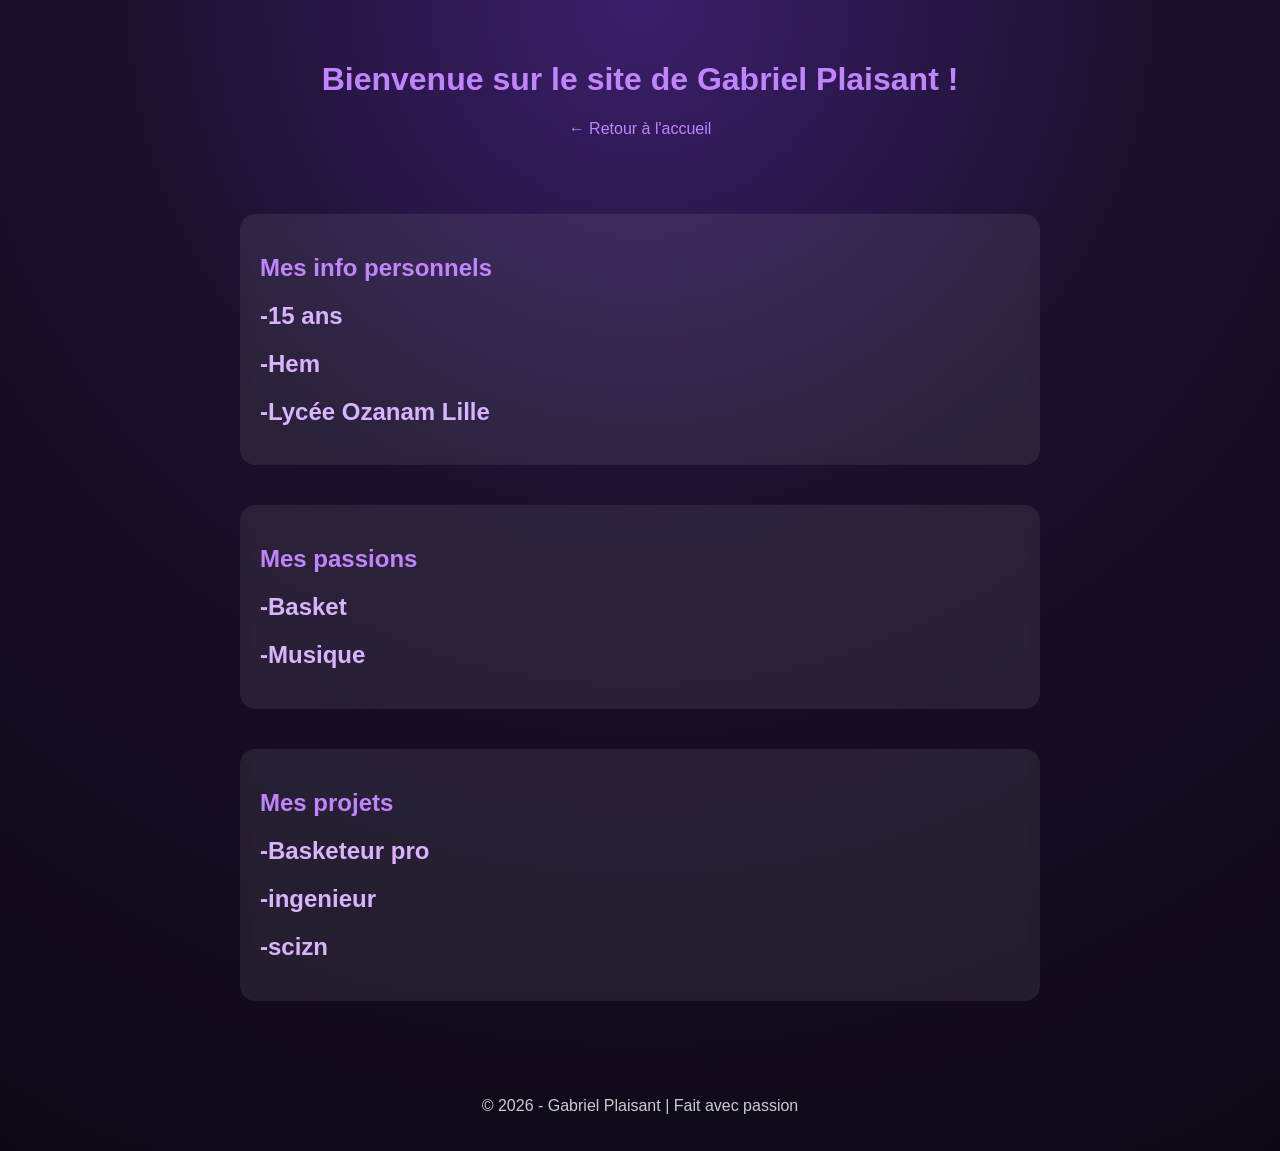
==== gabriel1.html @ 65876d32 "ajout de mon portfolio Gabriel" ====
<!DOCTYPE html>
<html lang="fr">
<head>
<meta charset="UTF-8">
<meta name="viewport" content="width=device-width, initial-scale=1.0">
<title>Mon Portfolio - Gabriel Plaisant</title>

<style>
    body {
        margin: 0;
        min-height: 100vh;
        background: radial-gradient(
            circle at top,
            #3b1f6b,
            #1a102b 40%,
            #0d0715 100%
        );
        color: white;
        font-family: Arial, sans-serif;
    }

    header {
        text-align: center;
        padding: 40px 20px;
    }

    h1 {
        color: #c084fc;
    }

    h2 {
        color: #d8b4fe;
    }

    main {
        max-width: 800px;
        margin: auto;
        padding: 20px;
    }

    section {
        background: rgba(255, 255, 255, 0.08);
        padding: 20px;
        border-radius: 15px;
        backdrop-filter: blur(5px);
    }

    a {
        color: #c084fc;
        text-decoration: none;
    }

    a:hover {
        text-decoration: underline;
    }

    footer {
        text-align: center;
        padding: 20px;
        margin-top: 40px;
        color: #cccccc;
    }
</style>
</head>

<body>

<header>
    <h1>Bienvenue sur le site de Gabriel Plaisant !</h1>
    <p><a href="gabriel1.html">← Retour à l'accueil</a></p>
</header>


<main>
    <!-- Ta présentation -->
    <section>
        <h1>Mes info personnels</h1>
        <h2>-15 ans</h2>
        <h2>-Hem</h2>
        <h2>-Lycée Ozanam Lille</h2>
    </section>
</main>

<main>
    <!-- Ta présentation -->
    <section>
        <h1>Mes passions</h1>
        <h2>-Basket</h2>
        <h2>-Musique</h2>
    </section>
</main>

<main>
    <!-- Ta présentation -->
    <section>
        <h1>Mes projets</h1>
        <h2>-Basketeur pro</h2>
        <h2>-ingenieur </h2>
        <h2>-scizn</h2>
    </section>
</main>

<footer>
    <p>© 2026 - Gabriel Plaisant | Fait avec passion</p>
</footer>

<script src="script.js"></script>

</body>
</html>
<link rel="stylesheet" href="gabriel.css">
---- gabriel.css ----
body {
    margin: 0;
    min-height: 100vh;
    background: radial-gradient(
        circle at top,
        #3b1f6b,
        #1a102b 40%,
        #0d0715 100%
    );
    color: white;
    font-family: Arial, sans-serif;
}

header {
    text-align: center;
    padding: 40px 20px;
}

h1 {
    color: #c084fc;
}

h2 {
    color: #d8b4fe;
}

main {
    max-width: 800px;
    margin: auto;
    padding: 20px;
}

section {
    background: rgba(255, 255, 255, 0.08);
    padding: 20px;
    border-radius: 15px;
    backdrop-filter: blur(5px);
}

a {
    color: #c084fc;
    text-decoration: none;
}

a:hover {
    text-decoration: underline;
}

footer {
    text-align: center;
    padding: 20px;
    margin-top: 40px;
    color: #cccccc;
}
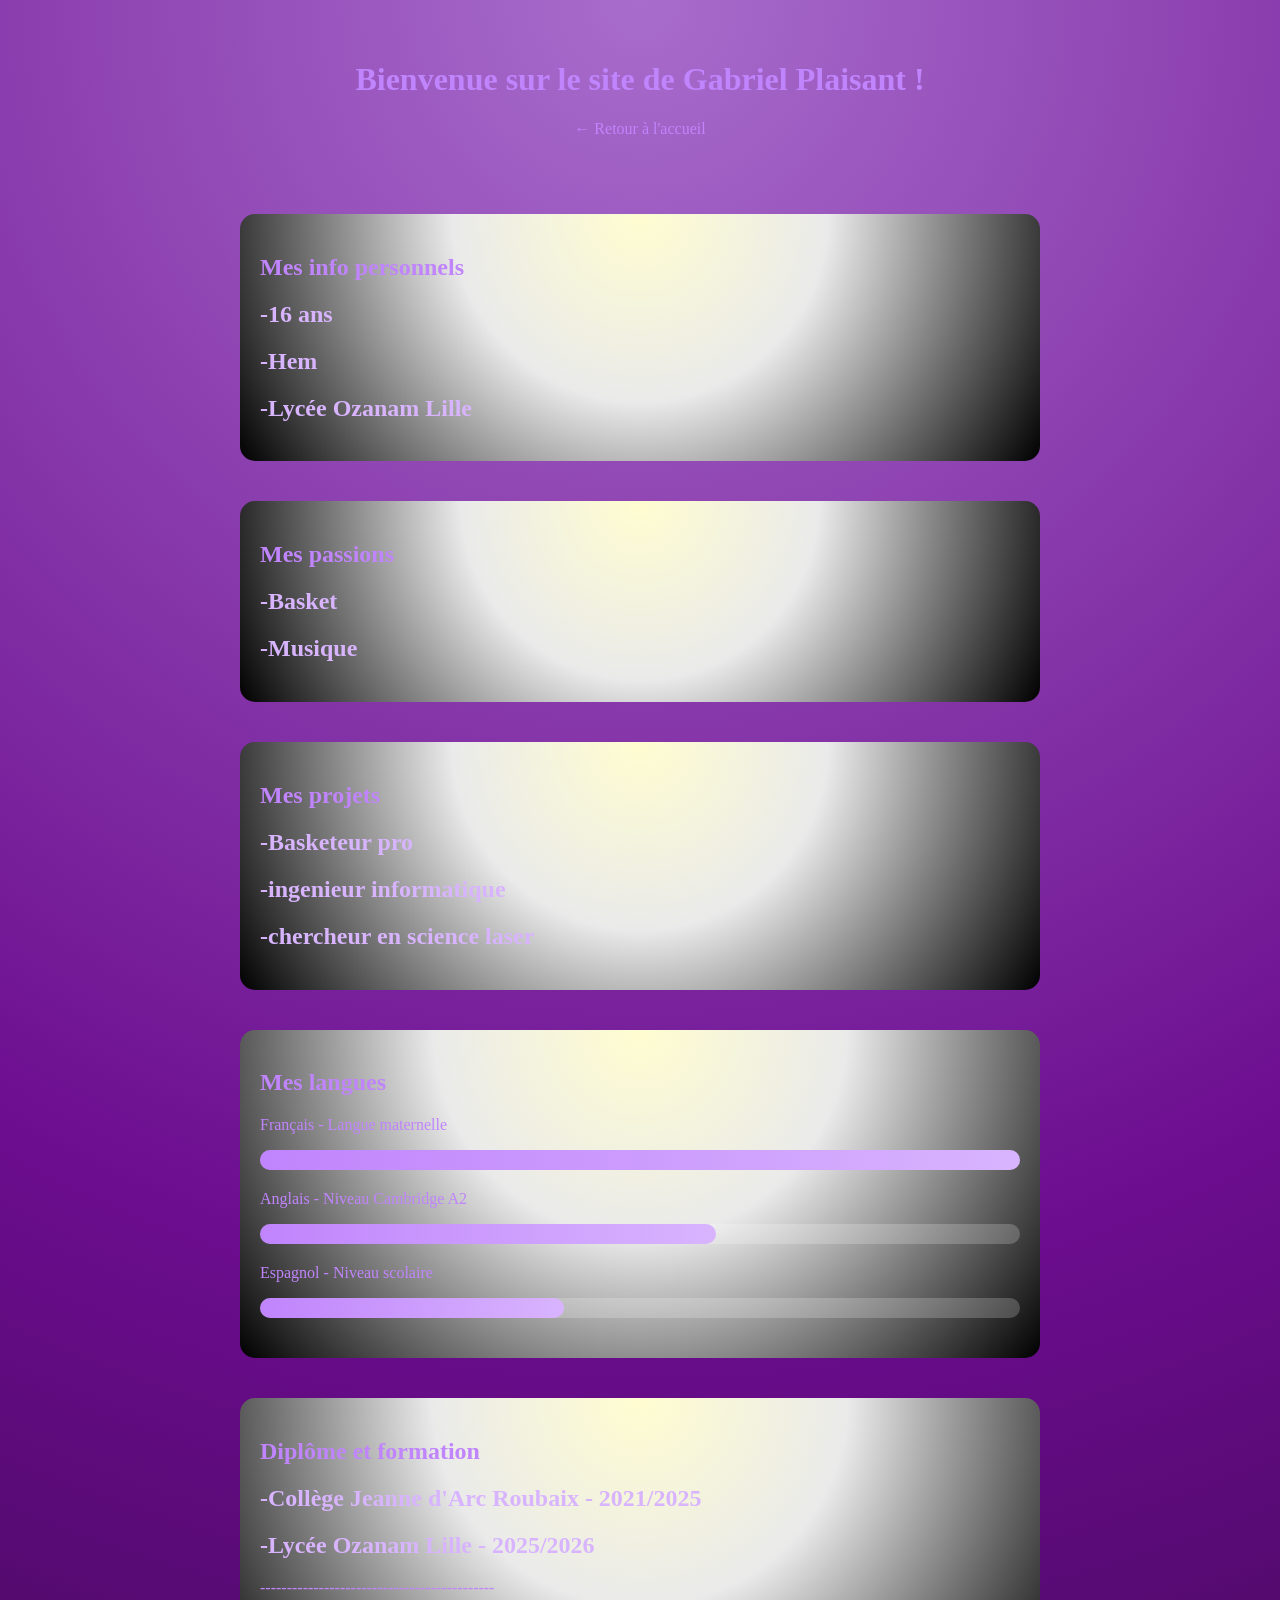
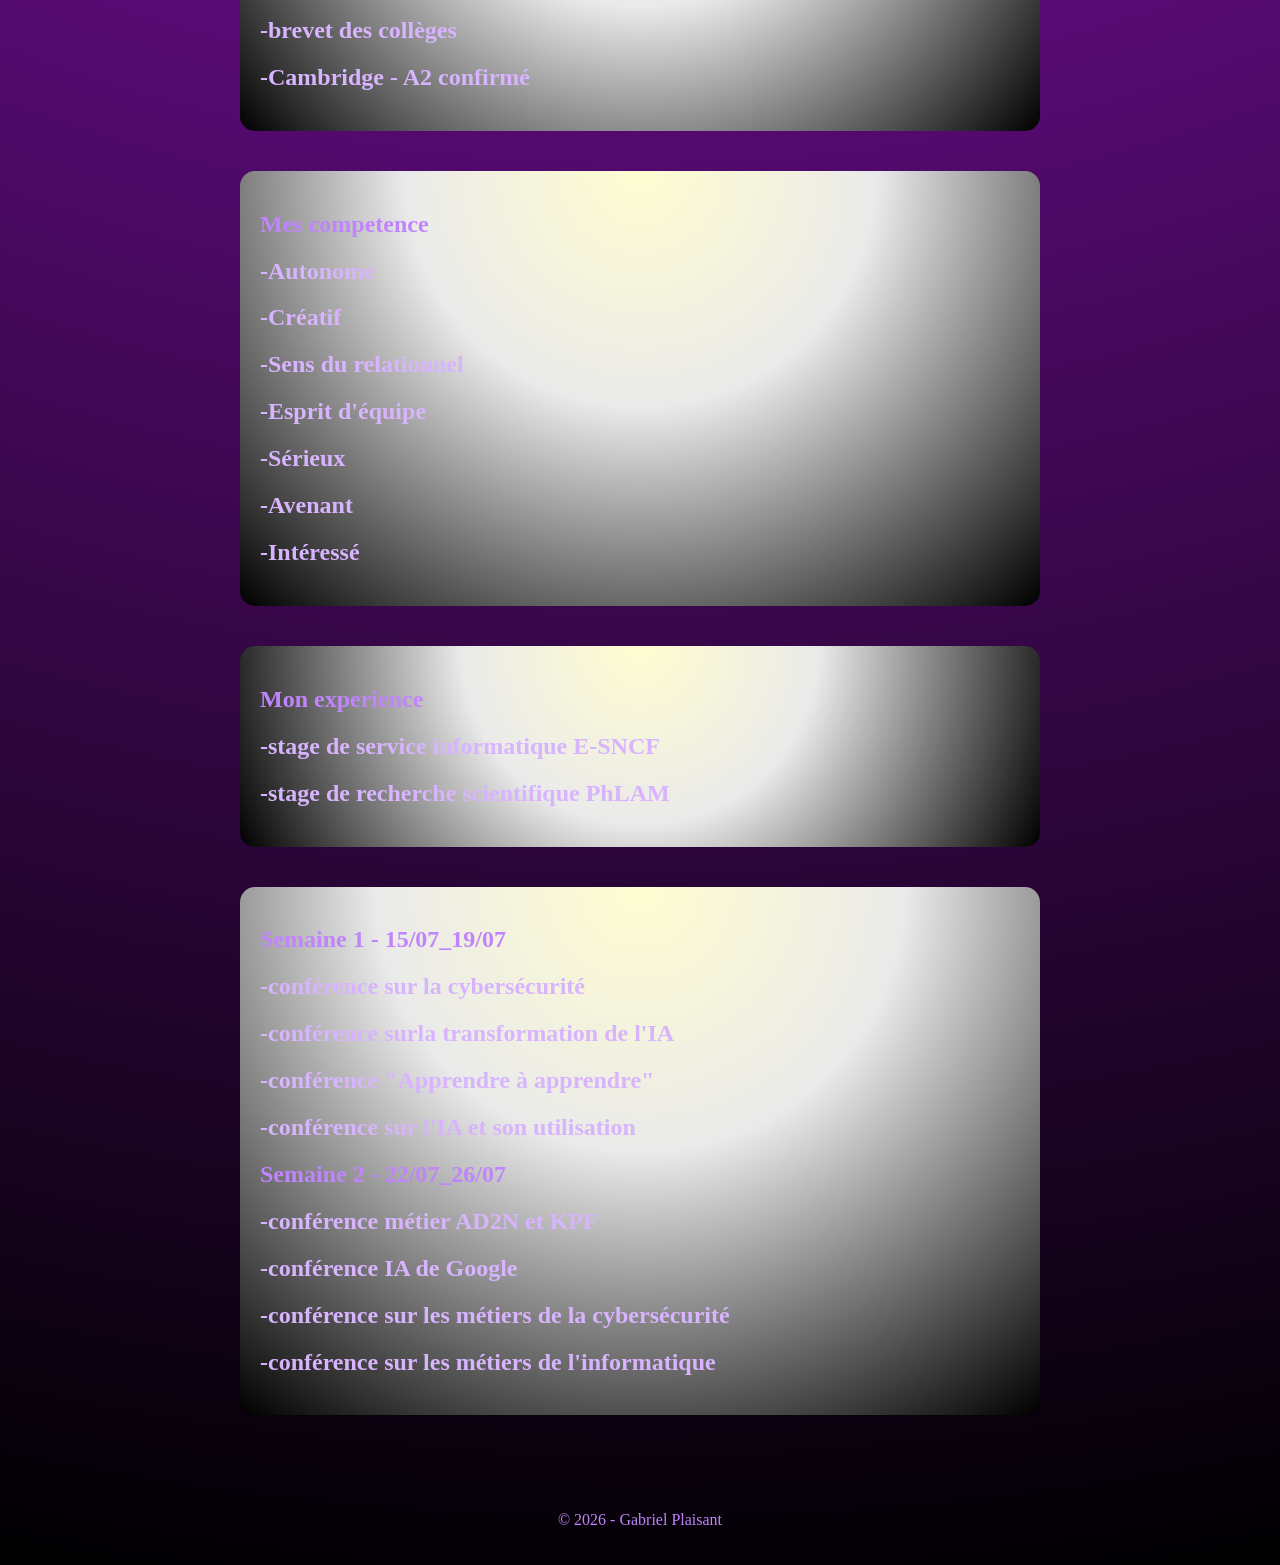
==== commit fbcf15cd: "vendredi" ====
--- a/gabriel1.html
+++ b/gabriel1.html
@@ -1,111 +1,176 @@
-<!DOCTYPE html>
-<html lang="fr">
-<head>
-<meta charset="UTF-8">
-<meta name="viewport" content="width=device-width, initial-scale=1.0">
-<title>Mon Portfolio - Gabriel Plaisant</title>
-
-<style>
-    body {
-        margin: 0;
-        min-height: 100vh;
-        background: radial-gradient(
-            circle at top,
-            #3b1f6b,
-            #1a102b 40%,
-            #0d0715 100%
-        );
-        color: white;
-        font-family: Arial, sans-serif;
-    }
-
-    header {
-        text-align: center;
-        padding: 40px 20px;
-    }
-
-    h1 {
-        color: #c084fc;
-    }
-
-    h2 {
-        color: #d8b4fe;
-    }
-
-    main {
-        max-width: 800px;
-        margin: auto;
-        padding: 20px;
-    }
-
-    section {
-        background: rgba(255, 255, 255, 0.08);
-        padding: 20px;
-        border-radius: 15px;
-        backdrop-filter: blur(5px);
-    }
-
-    a {
-        color: #c084fc;
-        text-decoration: none;
-    }
-
-    a:hover {
-        text-decoration: underline;
-    }
-
-    footer {
-        text-align: center;
-        padding: 20px;
-        margin-top: 40px;
-        color: #cccccc;
-    }
-</style>
-</head>
-
-<body>
-
-<header>
-    <h1>Bienvenue sur le site de Gabriel Plaisant !</h1>
-    <p><a href="gabriel1.html">← Retour à l'accueil</a></p>
-</header>
-
-
-<main>
-    <!-- Ta présentation -->
-    <section>
-        <h1>Mes info personnels</h1>
-        <h2>-15 ans</h2>
-        <h2>-Hem</h2>
-        <h2>-Lycée Ozanam Lille</h2>
-    </section>
-</main>
-
-<main>
-    <!-- Ta présentation -->
-    <section>
-        <h1>Mes passions</h1>
-        <h2>-Basket</h2>
-        <h2>-Musique</h2>
-    </section>
-</main>
-
-<main>
-    <!-- Ta présentation -->
-    <section>
-        <h1>Mes projets</h1>
-        <h2>-Basketeur pro</h2>
-        <h2>-ingenieur </h2>
-        <h2>-scizn</h2>
-    </section>
-</main>
-
-<footer>
-    <p>© 2026 - Gabriel Plaisant | Fait avec passion</p>
-</footer>
-
-<script src="script.js"></script>
-
-</body>
-</html>
-<link rel="stylesheet" href="gabriel.css">
+<!DOCTYPE html>
+<html lang="fr">
+<head>
+<meta charset="UTF-8">
+<meta name="viewport" content="width=device-width, initial-scale=1.0">
+<title>Mon Portfolio - Gabriel Plaisant</title>
+
+<style>
+ body {
+ margin: 0;
+ min-height: 100vh;
+ background: radial-gradient(
+ circle at top,
+ #3b1f6b,
+ #1a102b 40%,
+ #0d0715 100%
+ );
+ color: white;
+ font-family: Press start 2P, cursive;
+ }
+
+ header {
+ text-align: center;
+ padding: 40px 20px;
+ }
+
+ h1 {
+ color: #c084fc;
+ }
+
+ h2 {
+ color: #d8b4fe;
+ }
+
+ main {
+ max-width: 800px;
+ margin: auto;
+ padding: 20px;
+ }
+
+ section {
+ background: rgba(255, 255, 255, 0.08);
+ padding: 20px;
+ border-radius: 15px;
+ backdrop-filter: blur(5px);
+ }
+
+ a {
+ color: #c084fc;
+ text-decoration: none;
+ }
+
+ a:hover {
+ text-decoration: underline;
+ }
+
+ footer {
+ text-align: center;
+ padding: 20px;
+ margin-top: 40px;
+ color: #cccccc;
+ }
+</style>
+</head>
+
+<body>
+
+<header>
+ <h1>Bienvenue sur le site de Gabriel Plaisant !</h1>
+ <p><a href="index.html">← Retour à l'accueil</a></p>
+</header>
+
+
+<main>
+ <section>
+ <h1>Mes info personnels</h1>
+ <h2>-16 ans</h2>
+ <h2>-Hem</h2>
+ <h2>-Lycée Ozanam Lille</h2>
+ </section>
+</main>
+
+<main>
+ <section>
+ <h1>Mes passions</h1>
+ <h2>-Basket</h2>
+ <h2>-Musique</h2>
+ </section>
+</main>
+
+<main>
+ <section>
+ <h1>Mes projets</h1>
+ <h2>-Basketeur pro</h2>
+ <h2>-ingenieur informatique</h2>
+ <h2>-chercheur en science laser</h2>
+ </section>
+</main>
+
+<main>
+ <section>
+ <h1>Mes langues</h1>
+
+ <p> Français - Langue maternelle</p>
+ <div class="barre">
+ <div class="niveau francais"></div>
+ </div>
+
+ <p> Anglais - Niveau Cambridge A2</p>
+ <div class="barre">
+ <div class="niveau anglais"></div>
+ </div>
+
+ <p> Espagnol - Niveau scolaire</p>
+ <div class="barre">
+ <div class="niveau espagnol"></div>
+ </div>
+
+ </section>
+</main>
+
+<main>
+ <section>
+ <h1>Diplôme et formation</h1>
+ <h2>-Collège Jeanne d'Arc Roubaix - 2021/2025</h2>
+ <h2>-Lycée Ozanam Lille - 2025/2026</h2>
+ <p>--------------------------------------------</p>
+ <h2>-brevet des collèges</h2>
+ <h2>-Cambridge - A2 confirmé</h2>
+ </section>
+</main>
+
+<main>
+ <section>
+ <h1>Mes competence</h1>
+ <h2>-Autonome</h2>
+ <h2>-Créatif</h2>
+ <h2>-Sens du relationnel</h2>
+ <h2>-Esprit d'équipe</h2>
+ <h2>-Sérieux</h2>
+ <h2>-Avenant</h2>
+ <h2>-Intéressé</h2>
+ </section>
+</main>
+
+<main>
+ <section>
+ <h1>Mon experience</h1>
+ <h2>-stage de service informatique E-SNCF</h2>
+ <h2>-stage de recherche scientifique PhLAM</h2>
+ </section>
+</main>
+<main> 
+ <section>
+ <h1>Semaine 1 - 15/07_19/07</h1>
+ <h2>-conférence sur la cybersécurité</h2>
+ <h2>-conférence surla transformation de l'IA</h2>
+ <h2>-conférence "Apprendre à apprendre"</h2>
+ <h2>-conférence sur l'IA et son utilisation</h2>
+ <h1>Semaine 2 - 22/07_26/07</h1>
+ <h2>-conférence métier AD2N et KPF</h2>
+ <h2>-conférence IA de Google</h2>
+ <h2>-conférence sur les métiers de la cybersécurité</h2>
+ <h2>-conférence sur les métiers de l'informatique</h2>
+ </section>
+</main>
+
+<footer>
+ <p>© 2026 - Gabriel Plaisant</p>
+</footer>
+
+<script src="script.js"></script>
+
+</body>
+</html>
+<link rel="stylesheet" href="gabriel.css">
--- a/gabriel.css
+++ b/gabriel.css
@@ -1,54 +1,87 @@
-body {
-    margin: 0;
-    min-height: 100vh;
-    background: radial-gradient(
-        circle at top,
-        #3b1f6b,
-        #1a102b 40%,
-        #0d0715 100%
-    );
-    color: white;
-    font-family: Arial, sans-serif;
-}
-
-header {
-    text-align: center;
-    padding: 40px 20px;
-}
-
-h1 {
-    color: #c084fc;
-}
-
-h2 {
-    color: #d8b4fe;
-}
-
-main {
-    max-width: 800px;
-    margin: auto;
-    padding: 20px;
-}
-
-section {
-    background: rgba(255, 255, 255, 0.08);
-    padding: 20px;
-    border-radius: 15px;
-    backdrop-filter: blur(5px);
-}
-
-a {
-    color: #c084fc;
-    text-decoration: none;
-}
-
-a:hover {
-    text-decoration: underline;
-}
-
-footer {
-    text-align: center;
-    padding: 20px;
-    margin-top: 40px;
-    color: #cccccc;
+body {
+ margin: 0;
+ min-height: 100vh;
+ background: radial-gradient(
+ circle at top,
+ #a86dcc,
+ #6c0d8f 40%,
+ #000000 100%
+ );
+ color: white;
+ font-family: Press start 2P, cursive;
+}
+
+header {
+ text-align: center;
+ padding: 40px 20px;
+}
+
+h1 {
+ color: #c084fc;
+}
+
+h2 {
+ color: #d8b4fe;
+}
+p {
+ color:#c084fc
+}
+
+main {
+ max-width: 800px;
+ margin: auto;
+ padding: 20px;
+}
+
+section {
+ background: radial-gradient(
+ circle at top,
+ #FFFDD0,
+ #EAEAEA 40%,
+ #000000 100%
+ );
+ padding: 20px;
+ border-radius: 15px;
+ backdrop-filter: blur(5px);
+}
+
+a {
+ color: #c084fc;
+ text-decoration: none;
+}
+
+a:hover {
+ text-decoration: underline;
+}
+
+footer {
+ text-align: center;
+ padding: 20px;
+ margin-top: 40px;
+ color: #cccccc;
+}
+.barre {
+ width: 100%;
+ height: 20px;
+ background-color: rgba(255,255,255,0.2);
+ border-radius: 10px;
+ margin-bottom: 20px;
+}
+
+.niveau {
+ height: 100%;
+ border-radius: 10px;
+ background: linear-gradient(90deg, #c084fc, #d8b4fe);
+}
+
+.francais {
+ width: 100%;
+}
+
+.anglais {
+ width: 60%;
+}
+
+.espagnol {
+ width: 40%;
 }
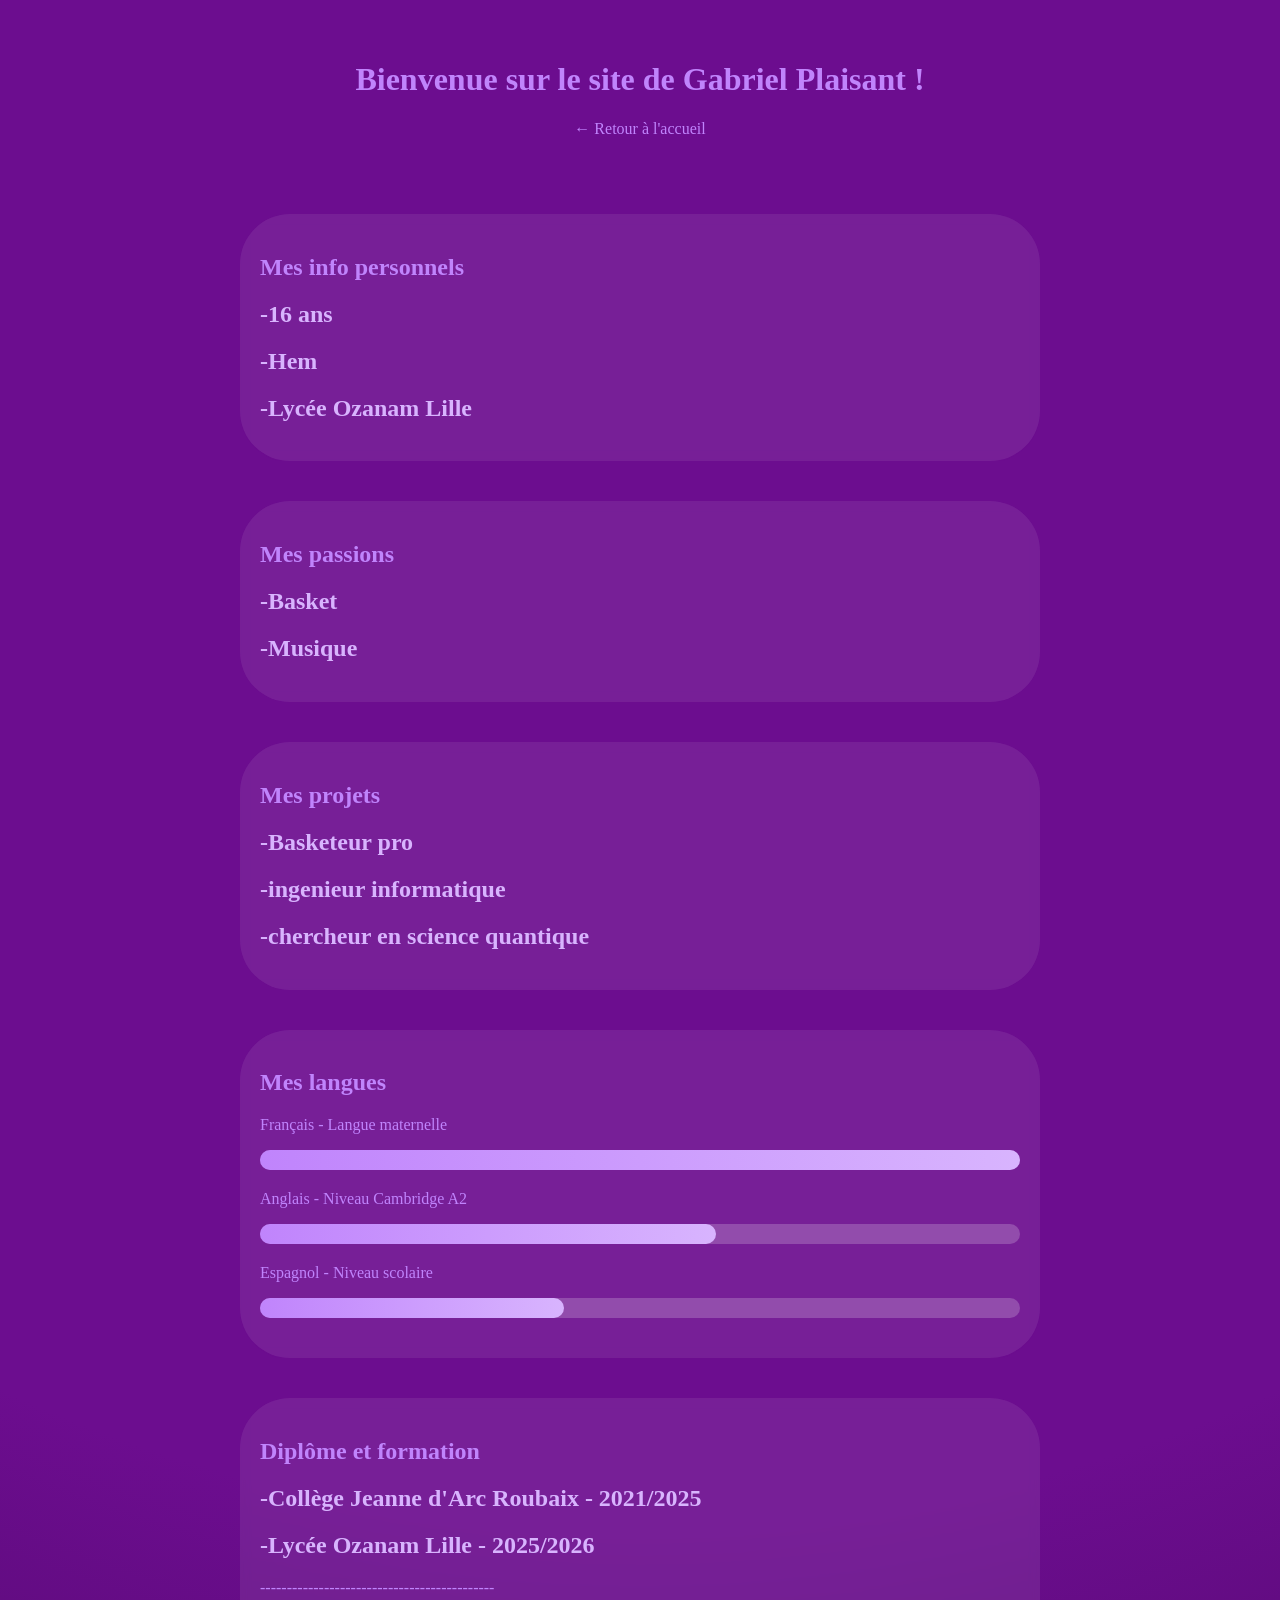
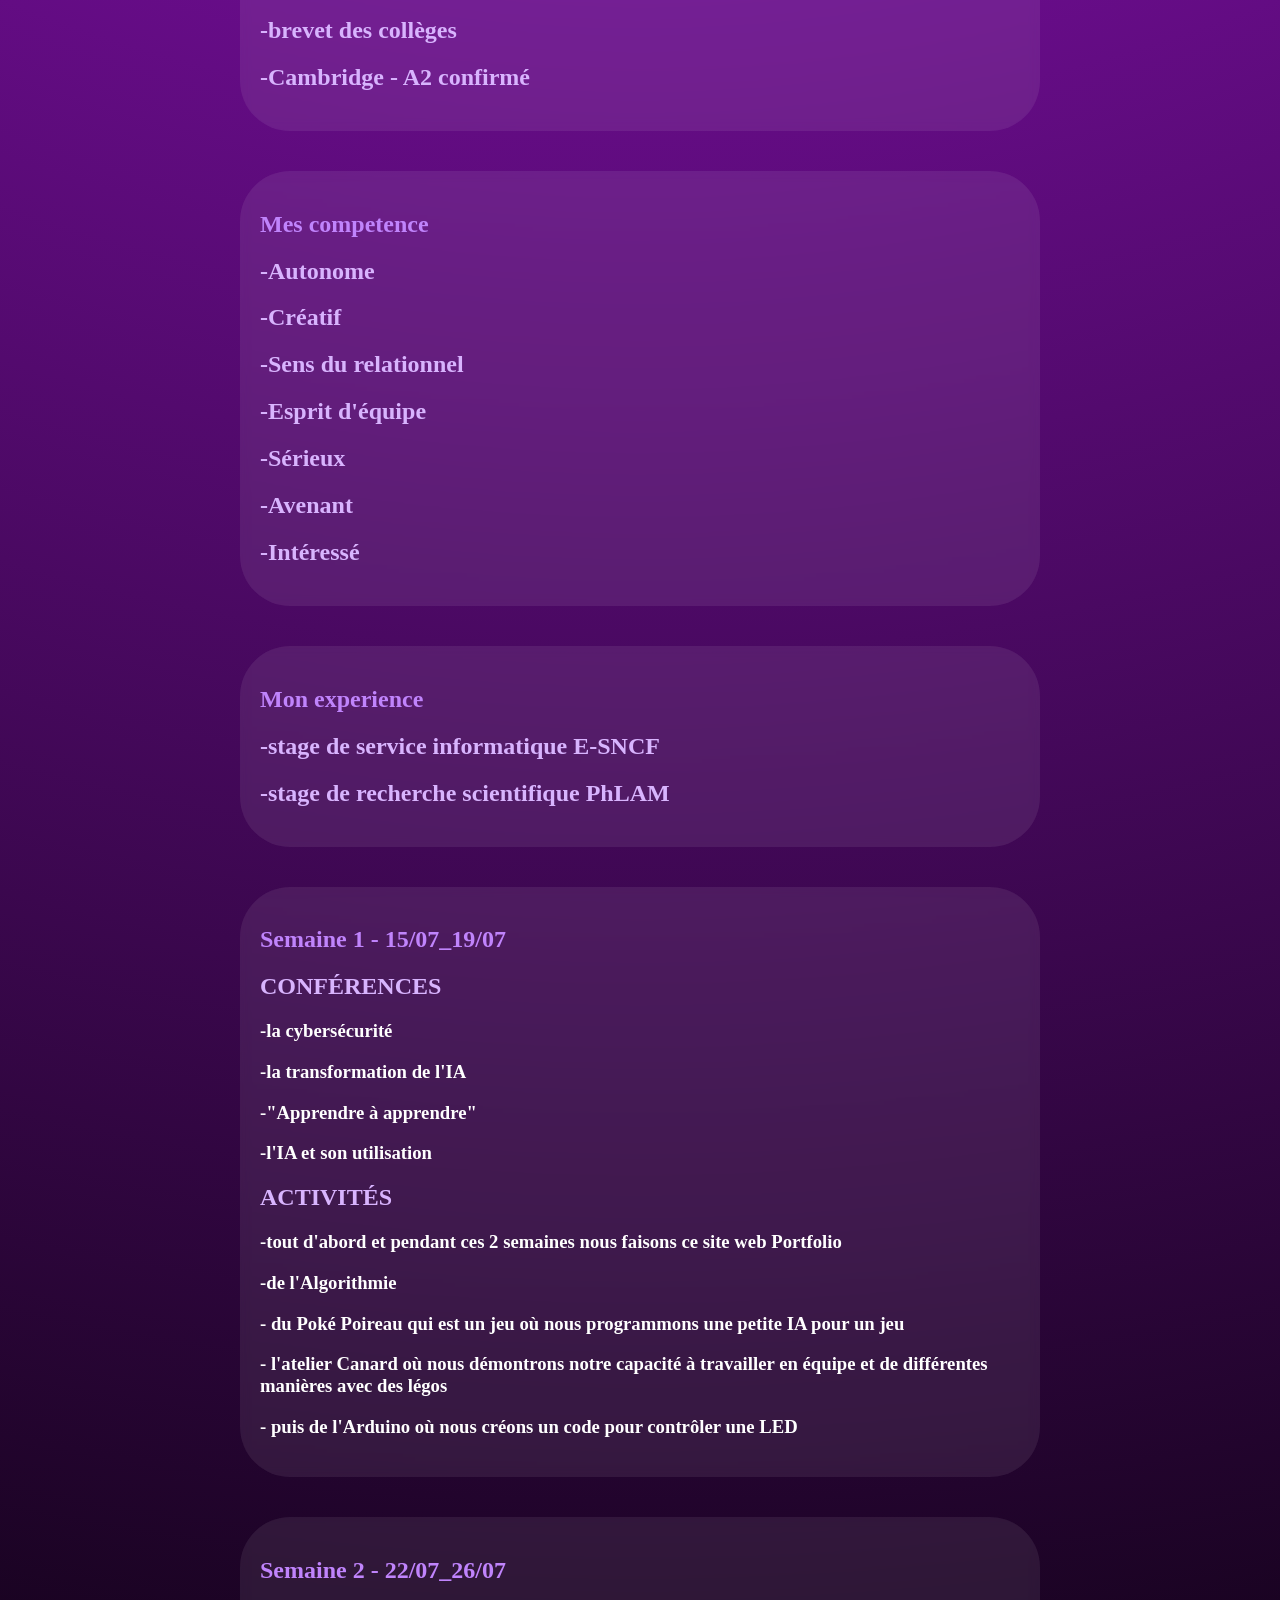
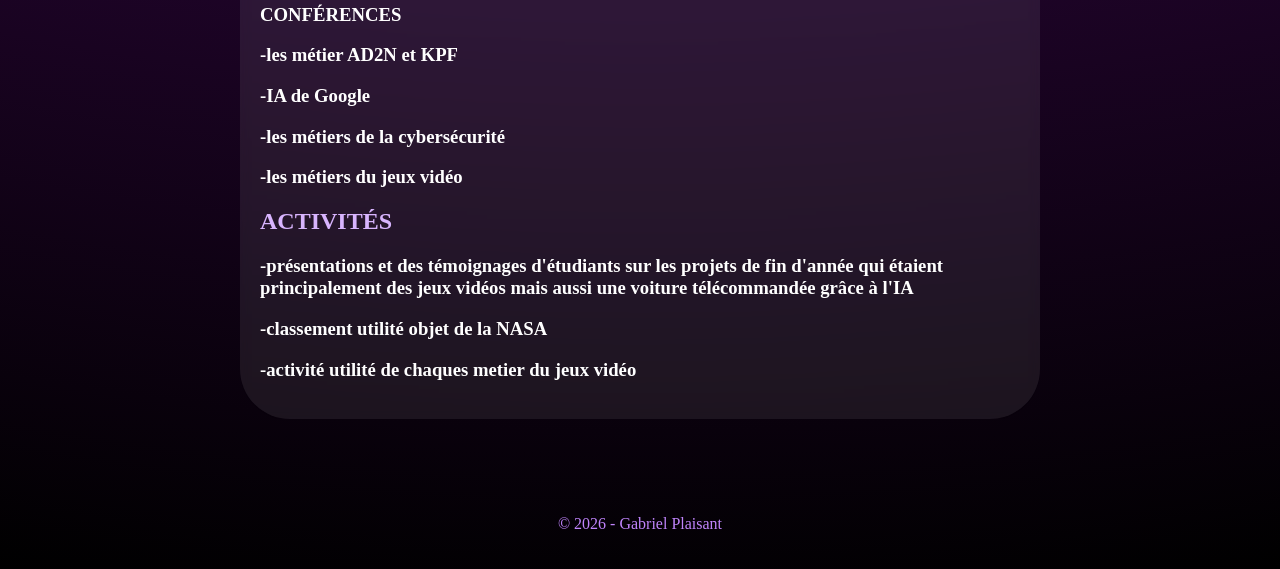
==== commit 5359599d: "vendredi soir" ====
--- a/gabriel1.html
+++ b/gabriel1.html
@@ -93,7 +93,7 @@
  <h1>Mes projets</h1>
  <h2>-Basketeur pro</h2>
  <h2>-ingenieur informatique</h2>
- <h2>-chercheur en science laser</h2>
+ <h2>-chercheur en science quantique</h2>
  </section>
 </main>
 
@@ -153,15 +153,31 @@
 <main> 
  <section>
  <h1>Semaine 1 - 15/07_19/07</h1>
- <h2>-conférence sur la cybersécurité</h2>
- <h2>-conférence surla transformation de l'IA</h2>
- <h2>-conférence "Apprendre à apprendre"</h2>
- <h2>-conférence sur l'IA et son utilisation</h2>
+ <h2>CONFÉRENCES</h2>
+ <h3>-la cybersécurité</h3>
+ <h3>-la transformation de l'IA</h3>
+ <h3>-"Apprendre à apprendre"</h3>
+ <h3>-l'IA et son utilisation</h3>
+ <h2>ACTIVITÉS</h2>
+ <h3>-tout d'abord et pendant ces 2 semaines nous faisons ce site web Portfolio</h3>
+ <h3>-de l'Algorithmie</h3>
+ <h3>- du Poké Poireau qui est un jeu où nous programmons une petite IA pour un jeu</h3>
+ <h3>- l'atelier Canard où nous démontrons notre capacité à travailler en équipe et de différentes manières avec des légos</h3>
+ <h3>- puis de l'Arduino où nous créons un code pour contrôler une LED</h3>
+ </section>
+</main>
+<main>
+ <section>
  <h1>Semaine 2 - 22/07_26/07</h1>
- <h2>-conférence métier AD2N et KPF</h2>
- <h2>-conférence IA de Google</h2>
- <h2>-conférence sur les métiers de la cybersécurité</h2>
- <h2>-conférence sur les métiers de l'informatique</h2>
+ <h3>CONFÉRENCES</h3>
+ <h3>-les métier AD2N et KPF</h3>
+ <h3>-IA de Google</h3>
+ <h3>-les métiers de la cybersécurité</h3>
+ <h3>-les métiers du jeux vidéo</h3>
+ <h2>ACTIVITÉS</h2>
+ <h3>-présentations et des témoignages d'étudiants sur les projets de fin d'année qui étaient principalement des jeux vidéos mais aussi une voiture télécommandée grâce à l'IA</h3>
+ <h3>-classement utilité objet de la NASA</h3>
+ <h3>-activité utilité de chaques metier du jeux vidéo</h3>
  </section>
 </main>
 
--- a/gabriel.css
+++ b/gabriel.css
@@ -3,7 +3,6 @@
  min-height: 100vh;
  background: radial-gradient(
  circle at top,
- #a86dcc,
  #6c0d8f 40%,
  #000000 100%
  );
@@ -36,12 +35,10 @@
 section {
  background: radial-gradient(
  circle at top,
- #FFFDD0,
- #EAEAEA 40%,
- #000000 100%
+ #000000 40%
  );
  padding: 20px;
- border-radius: 15px;
+ border-radius: 50px;
  backdrop-filter: blur(5px);
 }
 
